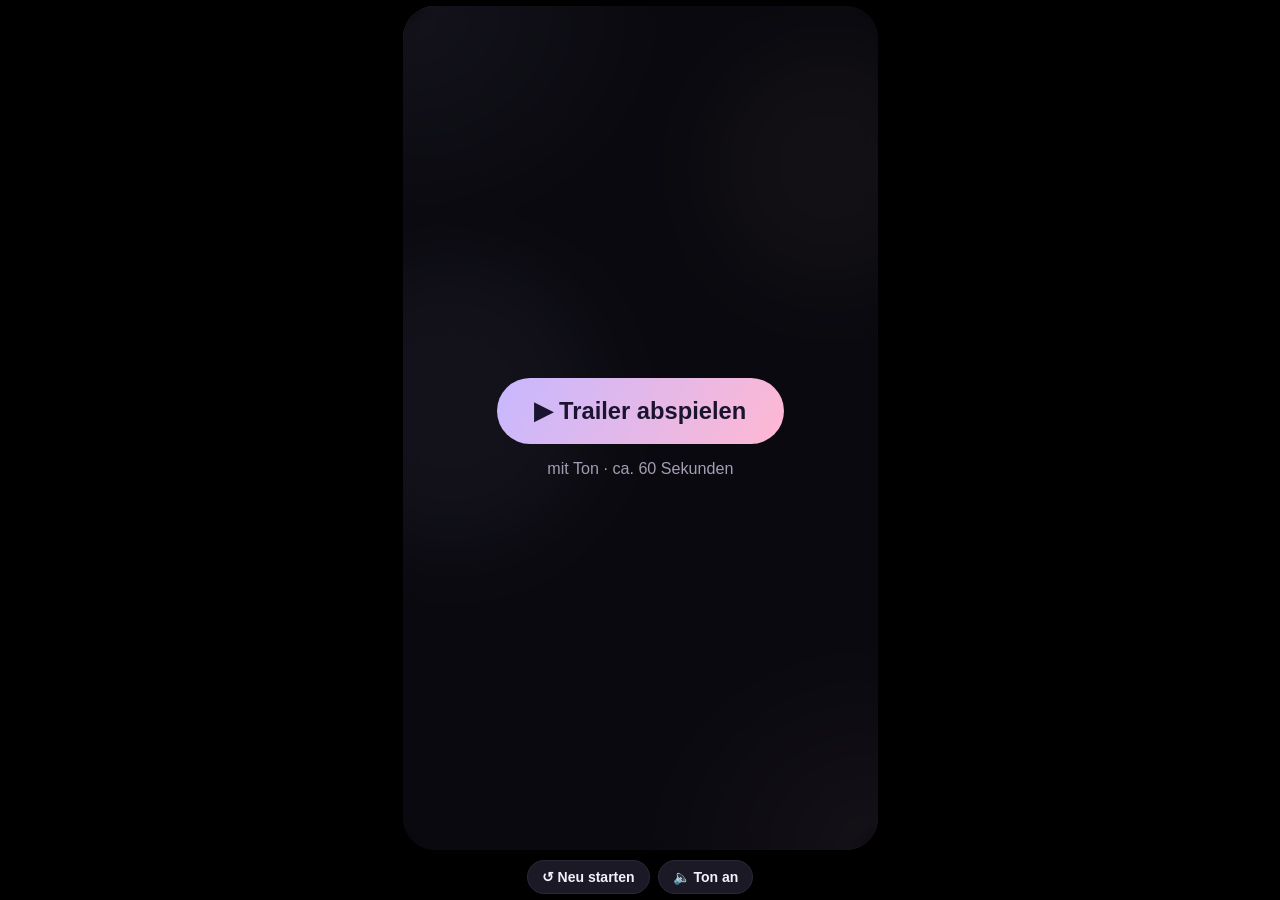
==== trailer.html @ 25f5843a "Werbetrailer (ca. 60 s, Hochformat) - trailer.html: 9 Szenen im Lavendel-Nacht-Design mit der echten" ====
<!doctype html>
<html lang="de">
<head>
<meta charset="utf-8">
<meta name="viewport" content="width=device-width, initial-scale=1, viewport-fit=cover">
<title>Athletik Trailer</title>
<meta name="description" content="60-Sekunden-Trailer der Athletik-App: Trainingsplanung nach Ziel, Claude als Coach, automatische Progression.">
<meta name="theme-color" content="#0b0a10">
<link rel="icon" href="icons/icon-192.png">
<style>
  :root {
    --bg: #0b0a10; --surface: #1c1926; --text: #f4f0fb; --muted: #a59db3;
    --lav: #c7b8ff; --pink: #ffb8d2; --peach: #ffc6a5; --mint: #a7ecc9; --sky: #acd8ff; --butter: #ffe59c;
    --ink: #1b1430;
  }
  * { box-sizing: border-box; }
  html, body { margin: 0; height: 100%; background: #000; color: var(--text); font-family: -apple-system, BlinkMacSystemFont, "SF Pro Display", "Segoe UI", Roboto, sans-serif; -webkit-font-smoothing: antialiased; }
  body { display: grid; place-items: center; overflow: hidden; }
  .wrap { display: grid; justify-items: center; gap: 10px; }
  .stage {
    position: relative; overflow: hidden; container-type: inline-size;
    width: min(100vw, calc((100dvh - 56px) * 9 / 16)); aspect-ratio: 9 / 16;
    background:
      radial-gradient(90% 45% at 0% 0%, rgba(199,184,255,.20), transparent 60%),
      radial-gradient(80% 40% at 100% 100%, rgba(255,184,210,.16), transparent 60%),
      var(--bg);
    border-radius: 2.5cqw;
  }
  .orb { position: absolute; border-radius: 50%; filter: blur(8cqw); opacity: .5; animation: drift 14s ease-in-out infinite alternate; }
  .orb.a { width: 60cqw; height: 60cqw; background: rgba(199,184,255,.35); left: -20cqw; top: 30%; }
  .orb.b { width: 50cqw; height: 50cqw; background: rgba(255,198,165,.25); right: -15cqw; top: 5%; animation-delay: -6s; }
  @keyframes drift { to { transform: translate(10cqw, -8cqw) scale(1.15); } }

  .grad { background: linear-gradient(90deg, var(--lav), var(--pink) 55%, var(--peach)); -webkit-background-clip: text; background-clip: text; color: transparent; }
  .scene { position: absolute; inset: 0; display: flex; flex-direction: column; align-items: center; justify-content: center; padding: 8cqw; text-align: center; opacity: 0; pointer-events: none; transition: opacity .6s ease; }
  .scene.on { opacity: 1; }
  .scene.top { justify-content: flex-start; padding-top: 11cqw; }

  /* Szene 1 – Logo */
  .logo { width: 30cqw; height: 30cqw; border-radius: 7cqw; background: #13111a; display: grid; place-items: center; box-shadow: 0 0 0 .4cqw rgba(199,184,255,.25), 0 0 14cqw rgba(199,184,255,.45); transform: scale(.4) rotate(-12deg); opacity: 0; }
  .on .logo { animation: pop 1s cubic-bezier(.2,1.4,.4,1) .2s forwards; }
  @keyframes pop { to { transform: none; opacity: 1; } }
  .logo svg { width: 60%; }
  .brand { font-size: 15cqw; font-weight: 900; letter-spacing: -.04em; margin: 6cqw 0 2cqw; }
  .brand span { display: inline-block; opacity: 0; transform: translateY(4cqw); background: linear-gradient(180deg, #fff 10%, var(--lav) 60%, var(--pink)); -webkit-background-clip: text; background-clip: text; color: transparent; }
  .on .brand span { animation: up .5s ease forwards; }
  @keyframes up { to { opacity: 1; transform: none; } }
  .tag { font-size: 5cqw; color: var(--muted); opacity: 0; }
  .on .tag { animation: fade .8s ease 1.8s forwards; }
  @keyframes fade { to { opacity: 1; } }

  /* Große Zeilen */
  .big { font-size: 9.5cqw; font-weight: 850; line-height: 1.12; letter-spacing: -.02em; margin: 0; }
  .line { opacity: 0; transform: translateY(5cqw); }
  .on .line { animation: up .7s ease forwards; }
  .strike { position: relative; display: inline-block; color: var(--muted); }
  .strike::after { content: ""; position: absolute; left: -2%; top: 52%; height: 1.2cqw; width: 0; background: var(--pink); border-radius: 1cqw; }
  .on .strike::after { animation: strike .5s ease 1.6s forwards; }
  @keyframes strike { to { width: 104%; } }
  .sub { font-size: 5.2cqw; color: var(--muted); margin-top: 5cqw; line-height: 1.4; }

  /* Ziel-Chips */
  .chips { display: flex; flex-wrap: wrap; justify-content: center; gap: 2.6cqw; margin-top: 8cqw; }
  .chip { font-size: 4.6cqw; font-weight: 700; padding: 2.8cqw 4.4cqw; border-radius: 99cqw; background: #262232; color: #d6cfe3; opacity: 0; transform: scale(.6); transition: background .35s, color .35s, box-shadow .35s; }
  .on .chip { animation: chip .45s cubic-bezier(.2,1.5,.4,1) forwards; }
  @keyframes chip { to { opacity: 1; transform: none; } }
  .chip.hi { background: var(--lav); color: var(--ink); box-shadow: 0 0 6cqw rgba(199,184,255,.55); }

  /* Handy */
  .phone { position: absolute; left: 50%; bottom: -100%; width: 64cqw; height: 131cqw; transform: translateX(-50%); border-radius: 9cqw; padding: 2.2cqw; background: #050508; box-shadow: 0 0 0 .5cqw #2a2636, 0 6cqw 16cqw rgba(0,0,0,.6), 0 0 18cqw rgba(199,184,255,.18); transition: bottom 1s cubic-bezier(.2,.9,.2,1), transform 1s cubic-bezier(.2,.9,.2,1); z-index: 5; }
  .phone.show { bottom: 6cqw; }
  .phone.tilt { transform: translateX(-50%) rotate(-3deg) scale(.96); }
  .phone.show.low { bottom: -16cqw; }
  .phone.show.mid { bottom: -4cqw; }
  .screen { position: relative; width: 100%; height: 100%; border-radius: 7cqw; overflow: hidden; background: #13111a; }
  .screen iframe { position: absolute; left: 0; top: 0; width: 375px; height: 812px; border: 0; transform-origin: 0 0; opacity: 0; transition: opacity .5s; }
  .screen iframe.vis { opacity: 1; }
  .notch { position: absolute; top: 1.6cqw; left: 50%; width: 18cqw; height: 4.6cqw; transform: translateX(-50%); background: #050508; border-radius: 3cqw; z-index: 3; }

  .cap { position: absolute; left: 6cqw; right: 6cqw; top: 9cqw; text-align: center; z-index: 6; }
  .cap h2 { font-size: 7.6cqw; line-height: 1.15; margin: 0 0 2cqw; font-weight: 850; letter-spacing: -.02em; }
  .cap p { font-size: 4.4cqw; color: var(--muted); margin: 0; line-height: 1.4; }
  .typing::after { content: "▍"; color: var(--lav); animation: blink .8s steps(1) infinite; }
  @keyframes blink { 50% { opacity: 0; } }

  .badges { position: absolute; left: 0; right: 0; top: 34cqw; display: flex; justify-content: center; gap: 2cqw; flex-wrap: wrap; z-index: 7; padding: 0 5cqw; }
  .badge { font-size: 3.4cqw; font-weight: 750; padding: 1.8cqw 3cqw; border-radius: 99cqw; color: var(--ink); opacity: 0; transform: translateY(3cqw); }
  .on .badge { animation: up .5s ease forwards; }

  .plus { position: absolute; right: 7cqw; top: 66cqw; z-index: 8; font-size: 10cqw; font-weight: 900; color: var(--ink); background: var(--mint); padding: 2cqw 4.5cqw; border-radius: 5cqw; box-shadow: 0 0 10cqw rgba(167,236,201,.6); opacity: 0; transform: scale(.3) rotate(-10deg); }
  .on .plus { animation: pop .7s cubic-bezier(.2,1.6,.4,1) 3.4s forwards; }

  /* Feature-Raster */
  .grid { display: grid; grid-template-columns: 1fr 1fr; gap: 3cqw; width: 100%; margin-top: 7cqw; }
  .feat { background: rgba(255,255,255,.05); border: .3cqw solid rgba(255,255,255,.07); border-radius: 5cqw; padding: 4.5cqw 3cqw; text-align: left; opacity: 0; transform: translateY(4cqw); }
  .on .feat { animation: up .5s ease forwards; }
  .feat b { display: block; font-size: 4.6cqw; margin-bottom: 1cqw; }
  .feat span { font-size: 3.5cqw; color: var(--muted); line-height: 1.35; }
  .dot { display: inline-block; width: 2.6cqw; height: 2.6cqw; border-radius: 50%; margin-right: 1.6cqw; vertical-align: .2cqw; }

  .cta { margin-top: 8cqw; font-size: 4.8cqw; font-weight: 800; color: var(--ink); background: linear-gradient(120deg, var(--lav), var(--pink)); padding: 3.6cqw 6cqw; border-radius: 99cqw; box-shadow: 0 2cqw 10cqw rgba(199,184,255,.4); opacity: 0; }
  .on .cta { animation: fade .8s ease 1.2s forwards; }
  .url { margin-top: 4cqw; font-size: 3.6cqw; color: var(--muted); opacity: 0; }
  .on .url { animation: fade .8s ease 1.8s forwards; }

  .bar { position: absolute; left: 0; bottom: 0; height: .8cqw; width: 0; background: linear-gradient(90deg, var(--mint), var(--sky), var(--lav)); z-index: 10; }
  .start { position: absolute; inset: 0; z-index: 20; display: grid; place-items: center; background: rgba(11,10,16,.72); backdrop-filter: blur(1.5cqw); -webkit-backdrop-filter: blur(1.5cqw); }
  [hidden] { display: none !important; }
  .start button { font: inherit; font-size: 5cqw; font-weight: 800; color: var(--ink); background: linear-gradient(120deg, var(--lav), var(--pink)); border: 0; padding: 4cqw 8cqw; border-radius: 99cqw; cursor: pointer; }
  .start small { display: block; margin-top: 3cqw; font-size: 3.4cqw; color: var(--muted); text-align: center; }
  .controls { display: flex; gap: 8px; }
  .controls button { font: 600 14px -apple-system, sans-serif; color: var(--text); background: #1c1926; border: 1px solid #2c2838; border-radius: 99px; padding: 8px 14px; cursor: pointer; }
</style>
</head>
<body>
<div class="wrap">
  <div class="stage" id="stage">
    <div class="orb a"></div><div class="orb b"></div>

    <!-- 1 Intro -->
    <section class="scene" data-dur="5">
      <div class="logo"><svg viewBox="0 0 100 100" aria-hidden="true"><defs><linearGradient id="g" x1="0" x2="1"><stop offset="0" stop-color="#c7b8ff"/><stop offset="1" stop-color="#ffb8d2"/></linearGradient></defs><path d="M58 12 26 56h21l-7 32 34-46H53l9-30z" fill="url(#g)"/></svg></div>
      <div class="brand grad" aria-label="Athletik"></div>
      <div class="tag">Dein Training. Wissenschaftlich. Persönlich.</div>
    </section>

    <!-- 2 Problem -->
    <section class="scene" data-dur="6">
      <p class="big line" style="animation-delay:.2s"><span class="strike">Trainingspläne<br>von der Stange?</span></p>
      <p class="big line grad" style="animation-delay:2.4s;margin-top:6cqw">Dein Plan passt sich dir an.</p>
      <p class="sub line" style="animation-delay:3.4s">Jeden Tag neu – nach deinem Ziel,<br>deiner Erholung und deinen Leistungen.</p>
    </section>

    <!-- 3 Ziele -->
    <section class="scene" data-dur="8">
      <p class="big line">Wähle dein Ziel.</p>
      <div class="chips" id="goalChips"></div>
    </section>

    <!-- 4 Heute -->
    <section class="scene top" data-dur="8" data-phone="today">
      <div class="cap"><h2>Studio, Home-Gym,<br><span class="grad">Hotel oder draußen.</span></h2><p>Der Stern ★ empfiehlt dir die passende Einheit.</p></div>
    </section>

    <!-- 5 Claude plant -->
    <section class="scene top" data-dur="9" data-phone="session">
      <div class="cap"><h2>Claude plant<br><span class="grad">deine Einheit.</span></h2><p class="typing" id="typeTarget"></p></div>
      <div class="badges" style="top:36cqw">
        <span class="badge" style="background:var(--lav);animation-delay:2.6s">10–20 Sätze pro Muskel</span>
        <span class="badge" style="background:var(--mint);animation-delay:3.1s">48 h Erholung</span>
        <span class="badge" style="background:var(--peach);animation-delay:3.6s">1–3 Wdh. in Reserve</span>
      </div>
    </section>

    <!-- 6 Eintragen & Progression -->
    <section class="scene top" data-dur="8" data-phone="session" data-act="log">
      <div class="cap"><h2>Nur Gewicht &amp;<br><span class="grad">Wiederholungen.</span></h2><p>Den Rest rechnet die App: Pausen-Timer, Progression, Deload.</p></div>
      <div class="plus">+2,5 kg</div>
    </section>

    <!-- 7 Fortschritt -->
    <section class="scene top" data-dur="7" data-phone="progress">
      <div class="cap"><h2>Sieh, wie du<br><span class="grad">stärker wirst.</span></h2><p>Kraftkurven, Körpergewicht, Volumen pro Muskel.</p></div>
    </section>

    <!-- 8 Features -->
    <section class="scene" data-dur="6">
      <p class="big line">Alles drin.</p>
      <div class="grid">
        <div class="feat" style="animation-delay:.3s"><b><i class="dot" style="background:var(--mint)"></i>Laufeinheiten</b><span>Polarisiert geplant, Pace automatisch</span></div>
        <div class="feat" style="animation-delay:.5s"><b><i class="dot" style="background:var(--peach)"></i>HYROX</b><span>Läufe &amp; alle 8 Stationen</span></div>
        <div class="feat" style="animation-delay:.7s"><b><i class="dot" style="background:var(--lav)"></i>Wochen-Check</b><span>Claude justiert deinen Plan</span></div>
        <div class="feat" style="animation-delay:.9s"><b><i class="dot" style="background:var(--sky)"></i>Tapering</b><span>Frisch zum Wettkampf</span></div>
        <div class="feat" style="animation-delay:1.1s"><b><i class="dot" style="background:var(--butter)"></i>Technik-Videos</b><span>Zu jeder Übung</span></div>
        <div class="feat" style="animation-delay:1.3s"><b><i class="dot" style="background:var(--pink)"></i>Offline &amp; privat</b><span>Deine Daten bleiben auf dem iPhone</span></div>
      </div>
    </section>

    <!-- 9 Outro -->
    <section class="scene" data-dur="7">
      <div class="logo"><svg viewBox="0 0 100 100" aria-hidden="true"><path d="M58 12 26 56h21l-7 32 34-46H53l9-30z" fill="url(#g)"/></svg></div>
      <div class="brand grad" aria-label="Athletik"></div>
      <div class="tag">Muskelaufbau · Kraft · Ausdauer · Marathon · HYROX</div>
      <div class="cta">Öffnen &amp; zum Home-Bildschirm hinzufügen</div>
      <div class="url" id="url"></div>
    </section>

    <div class="phone" id="phone">
      <div class="screen" id="screen">
        <div class="notch"></div>
        <iframe data-view="today" title="App – Heute" tabindex="-1"></iframe>
        <iframe data-view="session" title="App – Training" tabindex="-1"></iframe>
        <iframe data-view="progress" title="App – Fortschritt" tabindex="-1"></iframe>
      </div>
    </div>

    <div class="bar" id="bar"></div>
    <div class="start" id="start"><div><button id="go">▶ Trailer abspielen</button><small>mit Ton · ca. 60 Sekunden</small></div></div>
  </div>
  <div class="controls">
    <button id="restart">↺ Neu starten</button>
    <button id="sound">🔈 Ton an</button>
  </div>
</div>

<script>
(() => {
  const stage = document.getElementById('stage');
  const scenes = [...stage.querySelectorAll('.scene')];
  const phone = document.getElementById('phone');
  const frames = [...document.querySelectorAll('.screen iframe')];
  const bar = document.getElementById('bar');
  const total = scenes.reduce((s, sc) => s + Number(sc.dataset.dur), 0);
  document.getElementById('url').textContent = location.href.replace(/trailer\.html.*$/, '').replace(/^https?:\/\//, '');

  // Schriftzug Buchstabe für Buchstabe
  document.querySelectorAll('.brand').forEach((b) => {
    b.innerHTML = 'ATHLETIK'.split('').map((c, i) => `<span style="animation-delay:${0.9 + i * 0.07}s">${c}</span>`).join('');
  });
  // Ziel-Chips
  const goals = ['Muskelaufbau & Athletik', 'Kraftaufbau', 'Ausdauer aufbauen', 'Marathon', 'HYROX', 'Allgemeine Fitness'];
  const gc = document.getElementById('goalChips');
  gc.innerHTML = goals.map((g, i) => `<span class="chip" style="animation-delay:${0.6 + i * 0.25}s">${g}</span>`).join('');

  // Echte App im Demo-Modus laden und auf die Handy-Breite skalieren
  frames.forEach((f) => { f.src = `index.html?demo=1&view=${f.dataset.view}`; });
  const fit = () => { const w = document.getElementById('screen').clientWidth; frames.forEach((f) => { const s = w / 375; f.style.transform = `scale(${s})`; f.style.height = `${document.getElementById('screen').clientHeight / s}px`; }); };
  window.addEventListener('resize', fit); fit();
  const showFrame = (v) => frames.forEach((f) => f.classList.toggle('vis', f.dataset.view === v));

  // Schreibmaschinen-Text
  let typeTimer = null;
  const type = (el, text) => { clearInterval(typeTimer); el.textContent = ''; let i = 0; typeTimer = setInterval(() => { el.textContent = text.slice(0, ++i); if (i >= text.length) clearInterval(typeTimer); }, 38); };

  // Live-Aktion in der App: Satz eintragen und abhaken → Pausen-Timer erscheint
  const actLog = () => {
    const f = frames.find((x) => x.dataset.view === 'session');
    try {
      const doc = f.contentDocument; const win = f.contentWindow;
      const block = [...doc.querySelectorAll('.block')].find((b) => b.querySelector('.t-strength'));
      if (!block) return;
      win.scrollTo({ top: block.offsetTop - 70, behavior: 'smooth' });
      const row = [...block.querySelectorAll('.set-row')].find((r) => r.querySelector('[data-action=set-done]') && !r.classList.contains('done'));
      if (!row) return;
      const r = row.querySelector('input[data-field=r]');
      setTimeout(() => { r.value = '8'; r.dispatchEvent(new win.Event('input', { bubbles: true })); }, 1200);
      setTimeout(() => { row.querySelector('[data-action=set-done]').click(); }, 2000);
    } catch (e) { /* App nicht erreichbar */ }
  };
  const resetSession = () => { const f = frames.find((x) => x.dataset.view === 'session'); f.src = f.src; };

  let idx = -1; let t0 = 0; let raf = 0; let timer = 0;
  const show = (i) => {
    idx = i;
    scenes.forEach((s, k) => {
      s.classList.toggle('on', k === i);
      if (k === i) { s.querySelectorAll('.line,.chip,.badge,.feat,.logo,.brand span,.tag,.cta,.url,.plus,.strike').forEach((el) => { el.style.animationName = 'none'; void el.offsetWidth; el.style.animationName = ''; }); }
    });
    const sc = scenes[i];
    const pv = sc.dataset.phone;
    phone.classList.toggle('show', !!pv);
    phone.classList.toggle('tilt', i === 5);
    phone.classList.toggle('low', i === 4);
    phone.classList.toggle('mid', i === 5);
    if (pv) showFrame(pv);
    if (i === 2) { // Ziele nacheinander hervorheben
      const chips = [...gc.children]; let n = 0;
      const cyc = setInterval(() => { if (idx !== 2) return clearInterval(cyc); chips.forEach((c, k) => c.classList.toggle('hi', k === n % chips.length)); n++; }, 700);
    }
    if (i === 4) type(document.getElementById('typeTarget'), 'Nach aktueller Sportwissenschaft.');
    if (sc.dataset.act === 'log') actLog();
    if (pv === 'progress') { // langsam zu den Diagrammen scrollen
      const f = frames.find((x) => x.dataset.view === 'progress');
      try { f.contentWindow.scrollTo(0, 0); setTimeout(() => f.contentWindow.scrollTo({ top: 520, behavior: 'smooth' }), 1500); setTimeout(() => f.contentWindow.scrollTo({ top: 1000, behavior: 'smooth' }), 4200); } catch (e) { /* optional */ }
    }
    clearTimeout(timer);
    timer = setTimeout(() => { if (i + 1 < scenes.length) show(i + 1); else end(); }, Number(sc.dataset.dur) * 1000);
  };
  const tick = () => { bar.style.width = `${Math.min(100, ((performance.now() - t0) / 1000 / total) * 100)}%`; raf = requestAnimationFrame(tick); };
  const start = () => {
    document.getElementById('start').hidden = true;
    resetSession(); fit();
    t0 = performance.now(); cancelAnimationFrame(raf); tick();
    show(0);
  };
  const end = () => { cancelAnimationFrame(raf); bar.style.width = '100%'; stopMusic(); };

  // Optionaler Soundtrack (synthetisch, 120 BPM)
  let ctx = null; let musicTimer = 0; let musicOn = false;
  const note = (f, t, d, type = 'sine', g = 0.12) => { const o = ctx.createOscillator(); const v = ctx.createGain(); o.type = type; o.frequency.setValueAtTime(f, t); v.gain.setValueAtTime(g, t); v.gain.exponentialRampToValueAtTime(0.0001, t + d); o.connect(v).connect(ctx.destination); o.start(t); o.stop(t + d + 0.02); };
  const kick = (t) => { const o = ctx.createOscillator(); const v = ctx.createGain(); o.frequency.setValueAtTime(140, t); o.frequency.exponentialRampToValueAtTime(40, t + 0.18); v.gain.setValueAtTime(0.5, t); v.gain.exponentialRampToValueAtTime(0.0001, t + 0.25); o.connect(v).connect(ctx.destination); o.start(t); o.stop(t + 0.3); };
  const hat = (t) => { const len = ctx.sampleRate * 0.04; const b = ctx.createBuffer(1, len, ctx.sampleRate); const d = b.getChannelData(0); for (let i = 0; i < len; i++) d[i] = (Math.random() * 2 - 1) * (1 - i / len); const s = ctx.createBufferSource(); s.buffer = b; const hp = ctx.createBiquadFilter(); hp.type = 'highpass'; hp.frequency.value = 7000; const v = ctx.createGain(); v.gain.value = 0.08; s.connect(hp).connect(v).connect(ctx.destination); s.start(t); };
  const chords = [[220, 277, 330], [196, 247, 294], [175, 220, 262], [196, 247, 330]];
  let step = 0; let nextT = 0;
  const schedule = () => {
    while (nextT < ctx.currentTime + 0.2) {
      const beat = step % 16;
      if (beat % 4 === 0) kick(nextT);
      if (beat % 2 === 1) hat(nextT);
      if (beat % 8 === 0) chords[Math.floor(step / 16) % 4].forEach((f) => note(f, nextT, 1.9, 'triangle', 0.035));
      if (beat % 4 === 2) note(chords[Math.floor(step / 16) % 4][0] / 2, nextT, 0.22, 'sawtooth', 0.05);
      nextT += 0.125; step++;
    }
  };
  const startMusic = () => { ctx = ctx || new (window.AudioContext || window.webkitAudioContext)(); ctx.resume(); musicOn = true; step = 0; nextT = ctx.currentTime + 0.05; clearInterval(musicTimer); musicTimer = setInterval(schedule, 50); document.getElementById('sound').textContent = '🔇 Ton aus'; };
  const stopMusic = () => { musicOn = false; clearInterval(musicTimer); document.getElementById('sound').textContent = '🔈 Ton an'; };

  // Zum Prüfen: trailer.html#szene=5 springt direkt zu Szene 5
  window.trailerScene = (n) => { document.getElementById('start').hidden = true; fit(); show(n - 1); };
  const jump = /szene=(\d+)/.exec(location.hash);
  if (jump) setTimeout(() => window.trailerScene(Number(jump[1])), 600);

  document.getElementById('go').addEventListener('click', () => { startMusic(); start(); });
  document.getElementById('restart').addEventListener('click', () => { if (musicOn) startMusic(); start(); });
  document.getElementById('sound').addEventListener('click', () => (musicOn ? stopMusic() : startMusic()));
})();
</script>
</body>
</html>
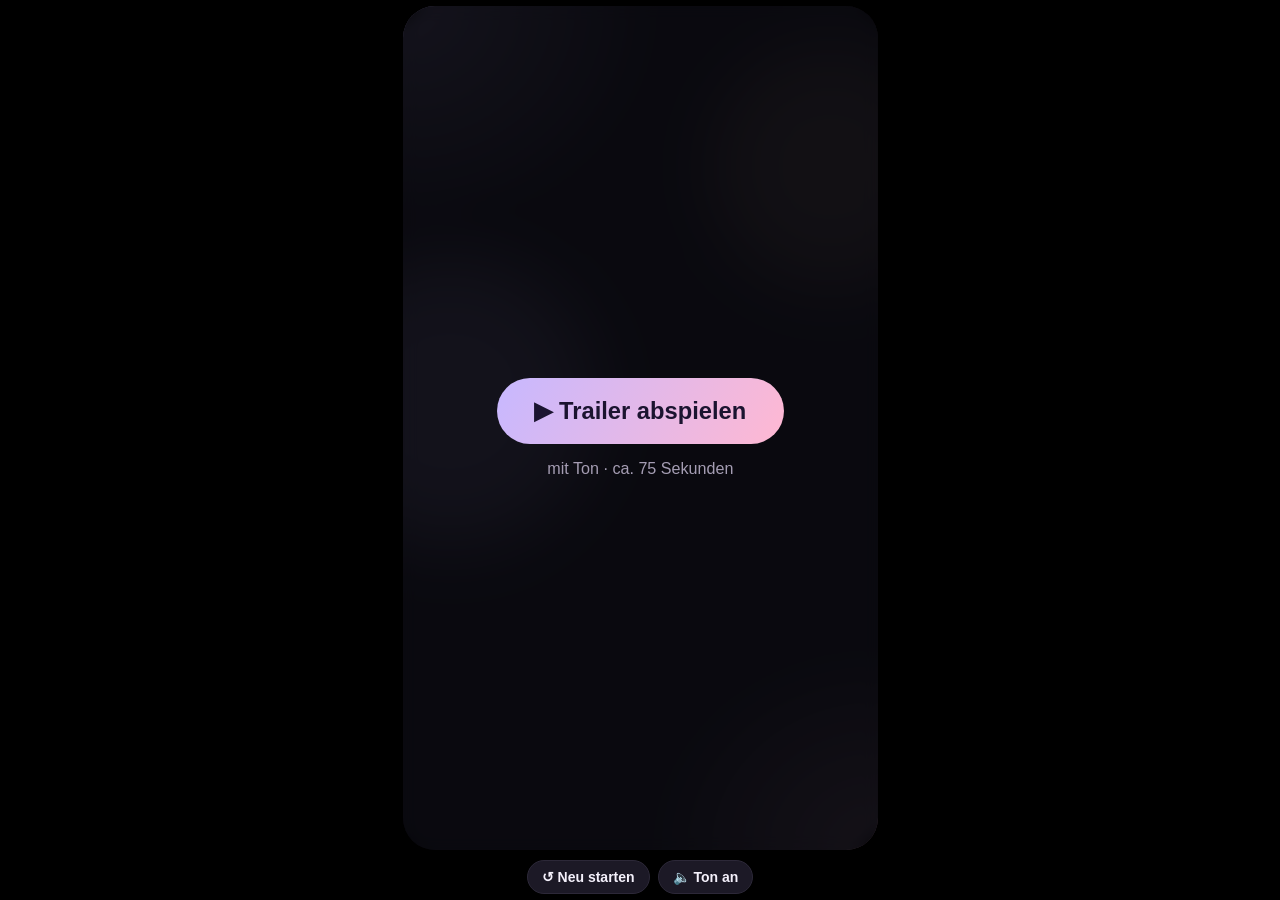
==== commit 88fdb76f: "Trailer überarbeitet: Vorteile, automatische Anpassungen, Wochen-Check mit optionaler KI, Ton per Ti" ====
--- a/trailer.html
+++ b/trailer.html
@@ -4,7 +4,7 @@
 <meta charset="utf-8">
 <meta name="viewport" content="width=device-width, initial-scale=1, viewport-fit=cover">
 <title>Athletik Trailer</title>
-<meta name="description" content="60-Sekunden-Trailer der Athletik-App: Trainingsplanung nach Ziel, Claude als Coach, automatische Progression.">
+<meta name="description" content="Trailer der Athletik-App: fertiger Plan für jeden Tag, wissenschaftlich fundiert, passt sich automatisch an – mit Wochen-Check und optionaler Claude-KI.">
 <meta name="theme-color" content="#0b0a10">
 <link rel="icon" href="icons/icon-192.png">
 <style>
@@ -14,6 +14,7 @@
     --ink: #1b1430;
   }
   * { box-sizing: border-box; }
+  [hidden] { display: none !important; }
   html, body { margin: 0; height: 100%; background: #000; color: var(--text); font-family: -apple-system, BlinkMacSystemFont, "SF Pro Display", "Segoe UI", Roboto, sans-serif; -webkit-font-smoothing: antialiased; }
   body { display: grid; place-items: center; overflow: hidden; }
   .wrap { display: grid; justify-items: center; gap: 10px; }
@@ -26,88 +27,116 @@
       var(--bg);
     border-radius: 2.5cqw;
   }
+  .embed .controls { display: none; }
+  .embed .stage { width: 100vw; height: 100dvh; aspect-ratio: auto; border-radius: 0; }
+  .embed .cap { top: calc(env(safe-area-inset-top, 0px) + 16cqw); }
+  .embed .badges { top: calc(env(safe-area-inset-top, 0px) + 43cqw); }
+
   .orb { position: absolute; border-radius: 50%; filter: blur(8cqw); opacity: .5; animation: drift 14s ease-in-out infinite alternate; }
   .orb.a { width: 60cqw; height: 60cqw; background: rgba(199,184,255,.35); left: -20cqw; top: 30%; }
   .orb.b { width: 50cqw; height: 50cqw; background: rgba(255,198,165,.25); right: -15cqw; top: 5%; animation-delay: -6s; }
   @keyframes drift { to { transform: translate(10cqw, -8cqw) scale(1.15); } }
 
   .grad { background: linear-gradient(90deg, var(--lav), var(--pink) 55%, var(--peach)); -webkit-background-clip: text; background-clip: text; color: transparent; }
-  .scene { position: absolute; inset: 0; display: flex; flex-direction: column; align-items: center; justify-content: center; padding: 8cqw; text-align: center; opacity: 0; pointer-events: none; transition: opacity .6s ease; }
-  .scene.on { opacity: 1; }
-  .scene.top { justify-content: flex-start; padding-top: 11cqw; }
-
-  /* Szene 1 – Logo */
+
+  /* Szenen mit weicher Unschärfe-Blende */
+  .scene { position: absolute; inset: 0; display: flex; flex-direction: column; align-items: center; justify-content: center; padding: 8cqw; text-align: center; opacity: 0; transform: scale(1.04); filter: blur(1.2cqw); pointer-events: none; transition: opacity .6s ease, transform .9s ease, filter .6s ease; }
+  .scene.on { opacity: 1; transform: none; filter: none; }
+
+  /* 1 – Hook */
+  .hook { position: relative; width: 100%; height: 40cqw; }
+  .hook .w { position: absolute; inset: 0; display: grid; place-items: center; font-size: 16cqw; font-weight: 900; letter-spacing: -.04em; opacity: 0; }
+  .on .hook .w { animation: flash .85s ease forwards; }
+  @keyframes flash { 0% { opacity: 0; transform: scale(1.35); filter: blur(2cqw); } 25% { opacity: 1; transform: none; filter: none; } 75% { opacity: 1; } 100% { opacity: 0; transform: scale(.92); } }
+  .hook-final { font-size: 10cqw; font-weight: 850; letter-spacing: -.02em; line-height: 1.1; opacity: 0; transform: translateY(4cqw); margin-top: -10cqw; }
+  .on .hook-final { animation: up .7s ease 2.5s forwards; }
+
+  /* 2 – Logo */
   .logo { width: 30cqw; height: 30cqw; border-radius: 7cqw; background: #13111a; display: grid; place-items: center; box-shadow: 0 0 0 .4cqw rgba(199,184,255,.25), 0 0 14cqw rgba(199,184,255,.45); transform: scale(.4) rotate(-12deg); opacity: 0; }
-  .on .logo { animation: pop 1s cubic-bezier(.2,1.4,.4,1) .2s forwards; }
+  .on .logo { animation: pop 1s cubic-bezier(.2,1.4,.4,1) .1s forwards; }
   @keyframes pop { to { transform: none; opacity: 1; } }
   .logo svg { width: 60%; }
   .brand { font-size: 15cqw; font-weight: 900; letter-spacing: -.04em; margin: 6cqw 0 2cqw; }
   .brand span { display: inline-block; opacity: 0; transform: translateY(4cqw); background: linear-gradient(180deg, #fff 10%, var(--lav) 60%, var(--pink)); -webkit-background-clip: text; background-clip: text; color: transparent; }
   .on .brand span { animation: up .5s ease forwards; }
   @keyframes up { to { opacity: 1; transform: none; } }
-  .tag { font-size: 5cqw; color: var(--muted); opacity: 0; }
-  .on .tag { animation: fade .8s ease 1.8s forwards; }
+  .tag { font-size: 5cqw; color: var(--muted); opacity: 0; line-height: 1.4; }
+  .on .tag { animation: fade .8s ease 1.4s forwards; }
   @keyframes fade { to { opacity: 1; } }
 
-  /* Große Zeilen */
+  /* Texte über dem Handy */
+  .cap { position: absolute; left: 6cqw; right: 6cqw; top: 9cqw; text-align: center; z-index: 6; }
+  .cap h2 { font-size: 7.6cqw; line-height: 1.15; margin: 0 0 2cqw; font-weight: 850; letter-spacing: -.02em; }
+  .cap p { font-size: 4.2cqw; color: var(--muted); margin: 0; line-height: 1.4; }
+  .typing::after { content: "▍"; color: var(--lav); animation: blink .8s steps(1) infinite; }
+  @keyframes blink { 50% { opacity: 0; } }
   .big { font-size: 9.5cqw; font-weight: 850; line-height: 1.12; letter-spacing: -.02em; margin: 0; }
   .line { opacity: 0; transform: translateY(5cqw); }
   .on .line { animation: up .7s ease forwards; }
-  .strike { position: relative; display: inline-block; color: var(--muted); }
-  .strike::after { content: ""; position: absolute; left: -2%; top: 52%; height: 1.2cqw; width: 0; background: var(--pink); border-radius: 1cqw; }
-  .on .strike::after { animation: strike .5s ease 1.6s forwards; }
-  @keyframes strike { to { width: 104%; } }
-  .sub { font-size: 5.2cqw; color: var(--muted); margin-top: 5cqw; line-height: 1.4; }
-
-  /* Ziel-Chips */
-  .chips { display: flex; flex-wrap: wrap; justify-content: center; gap: 2.6cqw; margin-top: 8cqw; }
-  .chip { font-size: 4.6cqw; font-weight: 700; padding: 2.8cqw 4.4cqw; border-radius: 99cqw; background: #262232; color: #d6cfe3; opacity: 0; transform: scale(.6); transition: background .35s, color .35s, box-shadow .35s; }
-  .on .chip { animation: chip .45s cubic-bezier(.2,1.5,.4,1) forwards; }
-  @keyframes chip { to { opacity: 1; transform: none; } }
-  .chip.hi { background: var(--lav); color: var(--ink); box-shadow: 0 0 6cqw rgba(199,184,255,.55); }
-
-  /* Handy */
+
+  /* Handy mit echter App */
   .phone { position: absolute; left: 50%; bottom: -100%; width: 64cqw; height: 131cqw; transform: translateX(-50%); border-radius: 9cqw; padding: 2.2cqw; background: #050508; box-shadow: 0 0 0 .5cqw #2a2636, 0 6cqw 16cqw rgba(0,0,0,.6), 0 0 18cqw rgba(199,184,255,.18); transition: bottom 1s cubic-bezier(.2,.9,.2,1), transform 1s cubic-bezier(.2,.9,.2,1); z-index: 5; }
-  .phone.show { bottom: 6cqw; }
-  .phone.tilt { transform: translateX(-50%) rotate(-3deg) scale(.96); }
+  .phone.show { bottom: 6cqw; animation: bob 6s ease-in-out infinite; }
   .phone.show.low { bottom: -16cqw; }
   .phone.show.mid { bottom: -4cqw; }
+  .phone.tilt { transform: translateX(-50%) rotate(-3deg) scale(.96); }
+  @keyframes bob { 50% { translate: 0 -1.2cqw; } }
   .screen { position: relative; width: 100%; height: 100%; border-radius: 7cqw; overflow: hidden; background: #13111a; }
   .screen iframe { position: absolute; left: 0; top: 0; width: 375px; height: 812px; border: 0; transform-origin: 0 0; opacity: 0; transition: opacity .5s; }
   .screen iframe.vis { opacity: 1; }
   .notch { position: absolute; top: 1.6cqw; left: 50%; width: 18cqw; height: 4.6cqw; transform: translateX(-50%); background: #050508; border-radius: 3cqw; z-index: 3; }
 
-  .cap { position: absolute; left: 6cqw; right: 6cqw; top: 9cqw; text-align: center; z-index: 6; }
-  .cap h2 { font-size: 7.6cqw; line-height: 1.15; margin: 0 0 2cqw; font-weight: 850; letter-spacing: -.02em; }
-  .cap p { font-size: 4.4cqw; color: var(--muted); margin: 0; line-height: 1.4; }
-  .typing::after { content: "▍"; color: var(--lav); animation: blink .8s steps(1) infinite; }
-  @keyframes blink { 50% { opacity: 0; } }
-
-  .badges { position: absolute; left: 0; right: 0; top: 34cqw; display: flex; justify-content: center; gap: 2cqw; flex-wrap: wrap; z-index: 7; padding: 0 5cqw; }
+  /* Finger-Tipp */
+  .tap { position: absolute; z-index: 9; width: 11cqw; height: 11cqw; margin: -5.5cqw 0 0 -5.5cqw; border-radius: 50%; border: .6cqw solid rgba(255,255,255,.9); background: rgba(199,184,255,.35); animation: tap .75s ease-out forwards; pointer-events: none; }
+  @keyframes tap { 0% { transform: scale(.4); opacity: 1; } 100% { transform: scale(1.7); opacity: 0; } }
+
+  .badges { position: absolute; left: 0; right: 0; top: 36cqw; display: flex; justify-content: center; gap: 2cqw; flex-wrap: wrap; z-index: 7; padding: 0 5cqw; }
   .badge { font-size: 3.4cqw; font-weight: 750; padding: 1.8cqw 3cqw; border-radius: 99cqw; color: var(--ink); opacity: 0; transform: translateY(3cqw); }
   .on .badge { animation: up .5s ease forwards; }
 
-  .plus { position: absolute; right: 7cqw; top: 66cqw; z-index: 8; font-size: 10cqw; font-weight: 900; color: var(--ink); background: var(--mint); padding: 2cqw 4.5cqw; border-radius: 5cqw; box-shadow: 0 0 10cqw rgba(167,236,201,.6); opacity: 0; transform: scale(.3) rotate(-10deg); }
-  .on .plus { animation: pop .7s cubic-bezier(.2,1.6,.4,1) 3.4s forwards; }
+  .plus { position: absolute; right: 5cqw; top: 112cqw; z-index: 8; text-align: center; color: var(--ink); background: var(--mint); padding: 2cqw 4cqw; border-radius: 5cqw; box-shadow: 0 0 10cqw rgba(167,236,201,.6); opacity: 0; transform: scale(.3) rotate(-10deg); }
+  .plus b { display: block; font-size: 9cqw; font-weight: 900; line-height: 1; }
+  .plus small { font-size: 3cqw; font-weight: 700; }
+  .on .plus { animation: pop .7s cubic-bezier(.2,1.6,.4,1) 6.4s forwards; }
 
   /* Feature-Raster */
   .grid { display: grid; grid-template-columns: 1fr 1fr; gap: 3cqw; width: 100%; margin-top: 7cqw; }
   .feat { background: rgba(255,255,255,.05); border: .3cqw solid rgba(255,255,255,.07); border-radius: 5cqw; padding: 4.5cqw 3cqw; text-align: left; opacity: 0; transform: translateY(4cqw); }
   .on .feat { animation: up .5s ease forwards; }
-  .feat b { display: block; font-size: 4.6cqw; margin-bottom: 1cqw; }
-  .feat span { font-size: 3.5cqw; color: var(--muted); line-height: 1.35; }
+  .feat b { display: block; font-size: 4.4cqw; margin-bottom: 1cqw; }
+  .feat span { font-size: 3.4cqw; color: var(--muted); line-height: 1.35; }
   .dot { display: inline-block; width: 2.6cqw; height: 2.6cqw; border-radius: 50%; margin-right: 1.6cqw; vertical-align: .2cqw; }
 
-  .cta { margin-top: 8cqw; font-size: 4.8cqw; font-weight: 800; color: var(--ink); background: linear-gradient(120deg, var(--lav), var(--pink)); padding: 3.6cqw 6cqw; border-radius: 99cqw; box-shadow: 0 2cqw 10cqw rgba(199,184,255,.4); opacity: 0; }
+  .cta { margin-top: 8cqw; font: inherit; font-size: 4.8cqw; font-weight: 800; color: var(--ink); background: linear-gradient(120deg, var(--lav), var(--pink)); border: 0; padding: 3.6cqw 6cqw; border-radius: 99cqw; box-shadow: 0 2cqw 10cqw rgba(199,184,255,.4); opacity: 0; cursor: default; }
+  .embed .cta { cursor: pointer; }
   .on .cta { animation: fade .8s ease 1.2s forwards; }
   .url { margin-top: 4cqw; font-size: 3.6cqw; color: var(--muted); opacity: 0; }
   .on .url { animation: fade .8s ease 1.8s forwards; }
 
+  /* Vorteile */
+  .why { display: grid; gap: 4cqw; width: 100%; margin-top: 7cqw; text-align: left; }
+  .why-row { display: flex; gap: 4cqw; align-items: center; background: rgba(255,255,255,.05); border: .3cqw solid rgba(255,255,255,.08); border-radius: 5cqw; padding: 4cqw; opacity: 0; transform: translateX(-6cqw); }
+  .on .why-row { animation: slide .6s cubic-bezier(.2,.9,.2,1) forwards; }
+  @keyframes slide { to { opacity: 1; transform: none; } }
+  .why-ic { flex: none; width: 11cqw; height: 11cqw; border-radius: 3.5cqw; display: grid; place-items: center; font-size: 6cqw; color: var(--ink); font-weight: 900; }
+  .why-row b { display: block; font-size: 4.8cqw; letter-spacing: -.01em; }
+  .why-row span { font-size: 3.6cqw; color: var(--muted); }
+
+  /* Anpassungen: Situation → Reaktion */
+  .adapt { display: grid; gap: 2.6cqw; width: 100%; margin-top: 6cqw; }
+  .adapt-row { display: grid; grid-template-columns: 1fr 6cqw 1.15fr; align-items: center; gap: 1.5cqw; opacity: 0; transform: translateY(3cqw) scale(.97); }
+  .on .adapt-row { animation: up .45s cubic-bezier(.2,.9,.2,1) forwards; }
+  .adapt-in { font-size: 3.5cqw; font-weight: 650; color: var(--text); background: rgba(255,255,255,.07); border: .3cqw solid rgba(255,255,255,.1); border-radius: 3cqw; padding: 2.4cqw 2.6cqw; text-align: left; line-height: 1.25; }
+  .adapt-arrow { font-size: 5cqw; color: var(--lav); text-align: center; }
+  .adapt-out { font-size: 3.5cqw; font-weight: 750; color: var(--ink); border-radius: 3cqw; padding: 2.4cqw 2.6cqw; text-align: left; line-height: 1.25; }
+  .sub { font-size: 4.2cqw; color: var(--muted); margin: 2cqw 0 0; line-height: 1.4; opacity: 0; }
+  .on .sub { animation: fade .7s ease .4s forwards; }
+
   .bar { position: absolute; left: 0; bottom: 0; height: .8cqw; width: 0; background: linear-gradient(90deg, var(--mint), var(--sky), var(--lav)); z-index: 10; }
   .start { position: absolute; inset: 0; z-index: 20; display: grid; place-items: center; background: rgba(11,10,16,.72); backdrop-filter: blur(1.5cqw); -webkit-backdrop-filter: blur(1.5cqw); }
-  [hidden] { display: none !important; }
   .start button { font: inherit; font-size: 5cqw; font-weight: 800; color: var(--ink); background: linear-gradient(120deg, var(--lav), var(--pink)); border: 0; padding: 4cqw 8cqw; border-radius: 99cqw; cursor: pointer; }
   .start small { display: block; margin-top: 3cqw; font-size: 3.4cqw; color: var(--muted); text-align: center; }
+  .snd { position: absolute; top: calc(env(safe-area-inset-top, 0px) + 3cqw); left: 4cqw; z-index: 15; font: 700 3.6cqw -apple-system, sans-serif; color: var(--text); background: rgba(28,25,38,.8); border: .3cqw solid rgba(255,255,255,.12); border-radius: 99cqw; padding: 2cqw 3.6cqw; cursor: pointer; }
   .controls { display: flex; gap: 8px; }
   .controls button { font: 600 14px -apple-system, sans-serif; color: var(--text); background: #1c1926; border: 1px solid #2c2838; border-radius: 99px; padding: 8px 14px; cursor: pointer; }
 </style>
@@ -116,86 +145,116 @@
 <div class="wrap">
   <div class="stage" id="stage">
     <div class="orb a"></div><div class="orb b"></div>
-
-    <!-- 1 Intro -->
-    <section class="scene" data-dur="5">
-      <div class="logo"><svg viewBox="0 0 100 100" aria-hidden="true"><defs><linearGradient id="g" x1="0" x2="1"><stop offset="0" stop-color="#c7b8ff"/><stop offset="1" stop-color="#ffb8d2"/></linearGradient></defs><path d="M58 12 26 56h21l-7 32 34-46H53l9-30z" fill="url(#g)"/></svg></div>
-      <div class="brand grad" aria-label="Athletik"></div>
+    <svg width="0" height="0" style="position:absolute"><defs><linearGradient id="g" x1="0" x2="1"><stop offset="0" stop-color="#c7b8ff"/><stop offset="1" stop-color="#ffb8d2"/></linearGradient></defs></svg>
+
+    <!-- 1 Hook -->
+    <section class="scene" data-dur="4">
+      <div class="hook">
+        <div class="w grad" style="animation-delay:.1s">Kraft.</div>
+        <div class="w grad" style="animation-delay:.9s">Ausdauer.</div>
+        <div class="w grad" style="animation-delay:1.7s">Athletik.</div>
+      </div>
+      <p class="hook-final">Ein Plan,<br><span class="grad">der mitdenkt.</span></p>
+    </section>
+
+    <!-- 2 Logo -->
+    <section class="scene" data-dur="4">
+      <div class="logo"><svg viewBox="0 0 100 100" aria-hidden="true"><path d="M58 12 26 56h21l-7 32 34-46H53l9-30z" fill="url(#g)"/></svg></div>
+      <div class="brand" aria-label="Athletik"></div>
       <div class="tag">Dein Training. Wissenschaftlich. Persönlich.</div>
     </section>
 
-    <!-- 2 Problem -->
-    <section class="scene" data-dur="6">
-      <p class="big line" style="animation-delay:.2s"><span class="strike">Trainingspläne<br>von der Stange?</span></p>
-      <p class="big line grad" style="animation-delay:2.4s;margin-top:6cqw">Dein Plan passt sich dir an.</p>
-      <p class="sub line" style="animation-delay:3.4s">Jeden Tag neu – nach deinem Ziel,<br>deiner Erholung und deinen Leistungen.</p>
-    </section>
-
-    <!-- 3 Ziele -->
-    <section class="scene" data-dur="8">
-      <p class="big line">Wähle dein Ziel.</p>
-      <div class="chips" id="goalChips"></div>
-    </section>
-
-    <!-- 4 Heute -->
-    <section class="scene top" data-dur="8" data-phone="today">
-      <div class="cap"><h2>Studio, Home-Gym,<br><span class="grad">Hotel oder draußen.</span></h2><p>Der Stern ★ empfiehlt dir die passende Einheit.</p></div>
-    </section>
-
-    <!-- 5 Claude plant -->
-    <section class="scene top" data-dur="9" data-phone="session">
-      <div class="cap"><h2>Claude plant<br><span class="grad">deine Einheit.</span></h2><p class="typing" id="typeTarget"></p></div>
-      <div class="badges" style="top:36cqw">
-        <span class="badge" style="background:var(--lav);animation-delay:2.6s">10–20 Sätze pro Muskel</span>
-        <span class="badge" style="background:var(--mint);animation-delay:3.1s">48 h Erholung</span>
-        <span class="badge" style="background:var(--peach);animation-delay:3.6s">1–3 Wdh. in Reserve</span>
+    <!-- 3 Vorteile -->
+    <section class="scene" data-dur="7" data-act="why">
+      <p class="big line">Warum <span class="grad">Athletik?</span></p>
+      <div class="why">
+        <div class="why-row" style="animation-delay:.9s"><i class="why-ic" style="background:var(--mint)">✓</i><div><b>Jeden Tag ein fertiger Plan</b><span>Übungen, Sätze, Gewichte – kein Rätselraten</span></div></div>
+        <div class="why-row" style="animation-delay:2.2s"><i class="why-ic" style="background:var(--sky)">∑</i><div><b>Wissenschaftlich fundiert</b><span>Regeln aus 60 Quellen, nachlesbar</span></div></div>
+        <div class="why-row" style="animation-delay:3.5s"><i class="why-ic" style="background:var(--lav)">↻</i><div><b>Lernt mit dir</b><span>Jede Einheit passt sich automatisch an</span></div></div>
       </div>
     </section>
 
-    <!-- 6 Eintragen & Progression -->
-    <section class="scene top" data-dur="8" data-phone="session" data-act="log">
-      <div class="cap"><h2>Nur Gewicht &amp;<br><span class="grad">Wiederholungen.</span></h2><p>Den Rest rechnet die App: Pausen-Timer, Progression, Deload.</p></div>
-      <div class="plus">+2,5 kg</div>
-    </section>
-
-    <!-- 7 Fortschritt -->
-    <section class="scene top" data-dur="7" data-phone="progress">
-      <div class="cap"><h2>Sieh, wie du<br><span class="grad">stärker wirst.</span></h2><p>Kraftkurven, Körpergewicht, Volumen pro Muskel.</p></div>
-    </section>
-
-    <!-- 8 Features -->
+    <!-- 4 Ziel wählen (echter Einrichtungs-Assistent) -->
+    <section class="scene" data-dur="7" data-phone="setup" data-act="goal">
+      <div class="cap"><h2>Wähle dein <span class="grad">Ziel.</span></h2><p>Muskelaufbau, Kraft, Ausdauer, Marathon, HYROX, deine Sportart oder Abnehmen.</p></div>
+    </section>
+
+    <!-- 5 Heute -->
+    <section class="scene" data-dur="6" data-phone="today">
+      <div class="cap"><h2>Studio, Home-Gym,<br><span class="grad">Hotel oder draußen.</span></h2><p>Der Stern ★ empfiehlt die passende Einheit – jeden Tag neu.</p></div>
+    </section>
+
+    <!-- 6 Richtwerte & Eintragen (live) -->
+    <section class="scene" data-dur="9" data-phone="session" data-pos="mid" data-act="log">
+      <div class="cap"><h2>Richtwerte in kg.<br><span class="grad">Du trägst nur ein.</span></h2><p>Geschafft? Beim nächsten Mal geht’s automatisch hoch.</p></div>
+      <div class="plus"><b>+2,5 kg</b><small>nächstes Mal</small></div>
+    </section>
+
+    <!-- 7 Anpassungen -->
+    <section class="scene" data-dur="10" data-act="adapt">
+      <p class="big line">Dein Plan<br><span class="grad">passt sich an.</span></p>
+      <p class="sub">Automatisch – nach jeder Einheit, jeden Tag neu.</p>
+      <div class="adapt">
+        <div class="adapt-row" style="animation-delay:1.3s"><span class="adapt-in">Schlecht geschlafen</span><span class="adapt-arrow">→</span><span class="adapt-out" style="background:var(--lav)">1 Satz weniger, kein Finisher</span></div>
+        <div class="adapt-row" style="animation-delay:2.4s"><span class="adapt-in">Nur 30 Minuten Zeit</span><span class="adapt-arrow">→</span><span class="adapt-out" style="background:var(--mint)">Supersätze, nur das Wichtigste</span></div>
+        <div class="adapt-row" style="animation-delay:3.5s"><span class="adapt-in">Gestern hart gelaufen</span><span class="adapt-arrow">→</span><span class="adapt-out" style="background:var(--sky)">Heute Oberkörper</span></div>
+        <div class="adapt-row" style="animation-delay:4.6s"><span class="adapt-in">Zerrung gemeldet</span><span class="adapt-arrow">→</span><span class="adapt-out" style="background:var(--peach)">Übungen ersetzt, Reha dazu</span></div>
+        <div class="adapt-row" style="animation-delay:5.7s"><span class="adapt-in">Gewicht stagniert</span><span class="adapt-arrow">→</span><span class="adapt-out" style="background:var(--butter)">Neue Übungsvariante</span></div>
+        <div class="adapt-row" style="animation-delay:6.8s"><span class="adapt-in">Spiel am Samstag</span><span class="adapt-arrow">→</span><span class="adapt-out" style="background:var(--pink)">Freitag nur Aktivierung</span></div>
+      </div>
+    </section>
+
+    <!-- 8 Wochen-Check + KI -->
+    <section class="scene" data-dur="8" data-phone="coach" data-pos="low" data-act="coach">
+      <div class="cap"><h2>Der Wochen-Check<br><span class="grad">justiert deinen Plan.</span></h2><p class="typing" id="typeTarget"></p></div>
+      <div class="badges">
+        <span class="badge" style="background:var(--lav);animation-delay:2.6s">Sätze pro Muskel</span>
+        <span class="badge" style="background:var(--mint);animation-delay:3.1s">Deload bei Ermüdung</span>
+        <span class="badge" style="background:var(--pink);animation-delay:3.6s">+ Claude-KI optional</span>
+      </div>
+    </section>
+
+    <!-- 9 Fortschritt -->
+    <section class="scene" data-dur="6" data-phone="progress">
+      <div class="cap"><h2>Sieh, wie du<br><span class="grad">stärker wirst.</span></h2><p>Kraftkurven, Rekorde, Körpergewicht, Volumen pro Muskel.</p></div>
+    </section>
+
+    <!-- 10 Features -->
     <section class="scene" data-dur="6">
       <p class="big line">Alles drin.</p>
       <div class="grid">
-        <div class="feat" style="animation-delay:.3s"><b><i class="dot" style="background:var(--mint)"></i>Laufeinheiten</b><span>Polarisiert geplant, Pace automatisch</span></div>
-        <div class="feat" style="animation-delay:.5s"><b><i class="dot" style="background:var(--peach)"></i>HYROX</b><span>Läufe &amp; alle 8 Stationen</span></div>
-        <div class="feat" style="animation-delay:.7s"><b><i class="dot" style="background:var(--lav)"></i>Wochen-Check</b><span>Claude justiert deinen Plan</span></div>
-        <div class="feat" style="animation-delay:.9s"><b><i class="dot" style="background:var(--sky)"></i>Tapering</b><span>Frisch zum Wettkampf</span></div>
-        <div class="feat" style="animation-delay:1.1s"><b><i class="dot" style="background:var(--butter)"></i>Technik-Videos</b><span>Zu jeder Übung</span></div>
-        <div class="feat" style="animation-delay:1.3s"><b><i class="dot" style="background:var(--pink)"></i>Offline &amp; privat</b><span>Deine Daten bleiben auf dem iPhone</span></div>
+        <div class="feat" style="animation-delay:.3s"><b><i class="dot" style="background:var(--mint)"></i>Laufen &amp; HYROX</b><span>Intervall-Uhr mit Zielpuls</span></div>
+        <div class="feat" style="animation-delay:.5s"><b><i class="dot" style="background:var(--peach)"></i>Deine Sportart</b><span>Saisonphase &amp; Spieltag</span></div>
+        <div class="feat" style="animation-delay:.7s"><b><i class="dot" style="background:var(--lav)"></i>Beschwerden</b><span>Ausgleich statt Pause</span></div>
+        <div class="feat" style="animation-delay:.9s"><b><i class="dot" style="background:var(--sky)"></i>286 Übungen</b><span>Mit Technik &amp; Videos</span></div>
+        <div class="feat" style="animation-delay:1.1s"><b><i class="dot" style="background:var(--butter)"></i>Tapering</b><span>Frisch zum Wettkampf</span></div>
+        <div class="feat" style="animation-delay:1.3s"><b><i class="dot" style="background:var(--pink)"></i>Offline &amp; privat</b><span>Daten bleiben auf dem iPhone</span></div>
       </div>
     </section>
 
-    <!-- 9 Outro -->
+    <!-- 11 Outro -->
     <section class="scene" data-dur="7">
       <div class="logo"><svg viewBox="0 0 100 100" aria-hidden="true"><path d="M58 12 26 56h21l-7 32 34-46H53l9-30z" fill="url(#g)"/></svg></div>
-      <div class="brand grad" aria-label="Athletik"></div>
-      <div class="tag">Muskelaufbau · Kraft · Ausdauer · Marathon · HYROX</div>
-      <div class="cta">Öffnen &amp; zum Home-Bildschirm hinzufügen</div>
+      <div class="brand" aria-label="Athletik"></div>
+      <div class="tag">Ein Plan, der mitdenkt.</div>
+      <button class="cta" id="cta">Öffnen &amp; zum Home-Bildschirm hinzufügen</button>
       <div class="url" id="url"></div>
     </section>
 
     <div class="phone" id="phone">
       <div class="screen" id="screen">
         <div class="notch"></div>
+        <iframe data-view="setup" title="App – Einrichtung" tabindex="-1"></iframe>
         <iframe data-view="today" title="App – Heute" tabindex="-1"></iframe>
         <iframe data-view="session" title="App – Training" tabindex="-1"></iframe>
+        <iframe data-view="coach" title="App – Coach" tabindex="-1"></iframe>
         <iframe data-view="progress" title="App – Fortschritt" tabindex="-1"></iframe>
       </div>
     </div>
 
+    <button class="snd" id="snd" hidden>🔈 Ton an</button>
     <div class="bar" id="bar"></div>
-    <div class="start" id="start"><div><button id="go">▶ Trailer abspielen</button><small>mit Ton · ca. 60 Sekunden</small></div></div>
+    <div class="start" id="start"><div><button id="go">▶ Trailer abspielen</button><small id="startInfo">mit Ton · ca. 75 Sekunden</small></div></div>
   </div>
   <div class="controls">
     <button id="restart">↺ Neu starten</button>
@@ -205,114 +264,295 @@
 
 <script>
 (() => {
+  const EMBED = new URLSearchParams(location.search).has('embed');
+  if (EMBED) document.body.classList.add('embed');
   const stage = document.getElementById('stage');
   const scenes = [...stage.querySelectorAll('.scene')];
   const phone = document.getElementById('phone');
+  const screen = document.getElementById('screen');
   const frames = [...document.querySelectorAll('.screen iframe')];
+  const frame = (v) => frames.find((f) => f.dataset.view === v);
   const bar = document.getElementById('bar');
   const total = scenes.reduce((s, sc) => s + Number(sc.dataset.dur), 0);
+  const timers = [];
+  const later = (ms, fn) => timers.push(setTimeout(fn, ms));
+  document.getElementById('startInfo').textContent = `mit Ton · ca. ${Math.round(total / 5) * 5} Sekunden`;
   document.getElementById('url').textContent = location.href.replace(/trailer\.html.*$/, '').replace(/^https?:\/\//, '');
 
-  // Schriftzug Buchstabe für Buchstabe
   document.querySelectorAll('.brand').forEach((b) => {
-    b.innerHTML = 'ATHLETIK'.split('').map((c, i) => `<span style="animation-delay:${0.9 + i * 0.07}s">${c}</span>`).join('');
+    b.innerHTML = 'ATHLETIK'.split('').map((c, i) => `<span style="animation-delay:${0.5 + i * 0.07}s">${c}</span>`).join('');
   });
-  // Ziel-Chips
-  const goals = ['Muskelaufbau & Athletik', 'Kraftaufbau', 'Ausdauer aufbauen', 'Marathon', 'HYROX', 'Allgemeine Fitness'];
-  const gc = document.getElementById('goalChips');
-  gc.innerHTML = goals.map((g, i) => `<span class="chip" style="animation-delay:${0.6 + i * 0.25}s">${g}</span>`).join('');
 
   // Echte App im Demo-Modus laden und auf die Handy-Breite skalieren
-  frames.forEach((f) => { f.src = `index.html?demo=1&view=${f.dataset.view}`; });
-  const fit = () => { const w = document.getElementById('screen').clientWidth; frames.forEach((f) => { const s = w / 375; f.style.transform = `scale(${s})`; f.style.height = `${document.getElementById('screen').clientHeight / s}px`; }); };
+  const loadFrames = () => frames.forEach((f) => { f.src = `index.html?demo=1&view=${f.dataset.view}&t=${Date.now()}`; });
+  loadFrames();
+  let scale = 1;
+  const fit = () => { scale = screen.clientWidth / 375; frames.forEach((f) => { f.style.transform = `scale(${scale})`; f.style.height = `${screen.clientHeight / scale}px`; }); };
   window.addEventListener('resize', fit); fit();
   const showFrame = (v) => frames.forEach((f) => f.classList.toggle('vis', f.dataset.view === v));
 
-  // Schreibmaschinen-Text
+  // Sichtbarer Finger-Tipp auf ein Element in der App
+  const tapAt = (view, el) => {
+    if (!el) return;
+    const r = el.getBoundingClientRect(); const s = screen.getBoundingClientRect(); const st = stage.getBoundingClientRect();
+    const dot = document.createElement('div'); dot.className = 'tap';
+    dot.style.left = `${s.left - st.left + (r.left + r.width / 2) * scale}px`;
+    dot.style.top = `${s.top - st.top + (r.top + r.height / 2) * scale}px`;
+    stage.appendChild(dot); setTimeout(() => dot.remove(), 800);
+    sfx('tap');
+  };
+
   let typeTimer = null;
-  const type = (el, text) => { clearInterval(typeTimer); el.textContent = ''; let i = 0; typeTimer = setInterval(() => { el.textContent = text.slice(0, ++i); if (i >= text.length) clearInterval(typeTimer); }, 38); };
-
-  // Live-Aktion in der App: Satz eintragen und abhaken → Pausen-Timer erscheint
+  const type = (el, text) => { clearInterval(typeTimer); el.textContent = ''; let i = 0; typeTimer = setInterval(() => { el.textContent = text.slice(0, ++i); if (i >= text.length) clearInterval(typeTimer); }, 40); };
+
+  // Szene „Ziel“: Ziele im echten Assistenten antippen
+  const actGoal = () => {
+    const f = frame('setup');
+    const tapGoal = (id) => { try { const el = f.contentDocument.querySelector(`[data-action=su-goal][data-v=${id}]`); tapAt('setup', el); el && el.click(); } catch (e) { /* App nicht bereit */ } };
+    later(1300, () => tapGoal('marathon'));
+    later(3100, () => tapGoal('hyrox'));
+    later(4900, () => tapGoal('muscle'));
+  };
+
+  // Szene „Eintragen“: Richtwert zeigen, Wdh. tippen, Satz hakt sich automatisch ab
   const actLog = () => {
-    const f = frames.find((x) => x.dataset.view === 'session');
+    const f = frame('session');
     try {
       const doc = f.contentDocument; const win = f.contentWindow;
-      const block = [...doc.querySelectorAll('.block')].find((b) => b.querySelector('.t-strength'));
-      if (!block) return;
-      win.scrollTo({ top: block.offsetTop - 70, behavior: 'smooth' });
-      const row = [...block.querySelectorAll('.set-row')].find((r) => r.querySelector('[data-action=set-done]') && !r.classList.contains('done'));
-      if (!row) return;
-      const r = row.querySelector('input[data-field=r]');
-      setTimeout(() => { r.value = '8'; r.dispatchEvent(new win.Event('input', { bubbles: true })); }, 1200);
-      setTimeout(() => { row.querySelector('[data-action=set-done]').click(); }, 2000);
+      const item = [...doc.querySelectorAll('.block')].filter((b) => b.querySelector('.t-strength')).flatMap((b) => [...b.querySelectorAll('.ex')]).find((e) => e.querySelector('.set-row:not(.done) [data-field=r]'));
+      if (!item) return;
+      win.scrollTo({ top: item.offsetTop - 60, behavior: 'smooth' });
+      const rw = item.querySelector('.rw');
+      later(1500, () => { if (rw) { tapAt('session', rw); rw.style.transition = 'box-shadow .4s, background .4s'; rw.style.background = 'rgba(199,184,255,.18)'; rw.style.boxShadow = '0 0 0 4px rgba(199,184,255,.35)'; rw.style.borderRadius = '8px'; rw.style.padding = '1px 4px'; } });
+      const row = item.querySelector('.set-row:not(.head):not(.done)');
+      const r = row && row.querySelector('[data-field=r]');
+      later(3300, () => { if (!r) return; tapAt('session', r); r.focus({ preventScroll: true }); });
+      later(3800, () => { if (!r) return; r.value = '8'; r.dispatchEvent(new win.Event('input', { bubbles: true })); });
+      later(4800, () => { if (!r) return; r.dispatchEvent(new win.Event('change', { bubbles: true })); r.blur(); });
     } catch (e) { /* App nicht erreichbar */ }
   };
-  const resetSession = () => { const f = frames.find((x) => x.dataset.view === 'session'); f.src = f.src; };
-
-  let idx = -1; let t0 = 0; let raf = 0; let timer = 0;
+
+  // Ton-Akzente zu den einfliegenden Zeilen (Vorteile, Anpassungen, Badges)
+  const accents = (sc, sel, kind) => sc.querySelectorAll(sel).forEach((el, k) => later(parseFloat(el.style.animationDelay || '0') * 1000 + 60, () => sfx(kind, k)));
+  const actCoach = () => {
+    const f = frame('coach');
+    try { f.contentWindow.scrollTo(0, 0); later(3800, () => f.contentWindow.scrollTo({ top: 330, behavior: 'smooth' })); } catch (e) { /* optional */ }
+  };
+
+  const actProgress = () => {
+    const f = frame('progress');
+    try { f.contentWindow.scrollTo(0, 0); later(1500, () => f.contentWindow.scrollTo({ top: 520, behavior: 'smooth' })); later(4200, () => f.contentWindow.scrollTo({ top: 1000, behavior: 'smooth' })); } catch (e) { /* optional */ }
+  };
+
+  let idx = -1; let t0 = 0; let raf = 0;
   const show = (i) => {
     idx = i;
+    timers.splice(0).forEach(clearTimeout);
     scenes.forEach((s, k) => {
       s.classList.toggle('on', k === i);
-      if (k === i) { s.querySelectorAll('.line,.chip,.badge,.feat,.logo,.brand span,.tag,.cta,.url,.plus,.strike').forEach((el) => { el.style.animationName = 'none'; void el.offsetWidth; el.style.animationName = ''; }); }
+      if (k === i) s.querySelectorAll('.w,.hook-final,.line,.badge,.feat,.logo,.brand span,.tag,.cta,.url,.plus,.why-row,.adapt-row,.sub').forEach((el) => { el.style.animationName = 'none'; void el.offsetWidth; el.style.animationName = ''; });
     });
     const sc = scenes[i];
     const pv = sc.dataset.phone;
     phone.classList.toggle('show', !!pv);
-    phone.classList.toggle('tilt', i === 5);
-    phone.classList.toggle('low', i === 4);
-    phone.classList.toggle('mid', i === 5);
+    phone.classList.toggle('low', sc.dataset.pos === 'low');
+    phone.classList.toggle('mid', sc.dataset.pos === 'mid');
+    phone.classList.toggle('tilt', sc.dataset.act === 'log');
     if (pv) showFrame(pv);
-    if (i === 2) { // Ziele nacheinander hervorheben
-      const chips = [...gc.children]; let n = 0;
-      const cyc = setInterval(() => { if (idx !== 2) return clearInterval(cyc); chips.forEach((c, k) => c.classList.toggle('hi', k === n % chips.length)); n++; }, 700);
+    if (i > 0) sfx('whoosh');
+    if (sc.dataset.act === 'goal') actGoal();
+    if (sc.dataset.act === 'log') { actLog(); later(6450, () => sfx('ding')); }
+    if (sc.dataset.act === 'why') accents(sc, '.why-row', 'blip');
+    if (sc.dataset.act === 'adapt') accents(sc, '.adapt-row', 'blip');
+    if (sc.dataset.act === 'coach') { actCoach(); accents(sc, '.badge', 'blip'); }
+    if (pv === 'progress') actProgress();
+    if (sc.querySelector('#typeTarget')) later(400, () => type(document.getElementById('typeTarget'), 'Jede Woche automatisch – auch offline.'));
+    later(Number(sc.dataset.dur) * 1000, () => { if (i + 1 < scenes.length) show(i + 1); else end(); });
+  };
+  const tick = () => { bar.style.width = `${Math.min(100, ((performance.now() - t0) / 1000 / total) * 100)}%`; raf = requestAnimationFrame(tick); };
+  let playing = false;
+  const start = (reload, withMusic) => {
+    document.getElementById('start').hidden = true;
+    if (reload) loadFrames();
+    fit();
+    stopMusic(0.05);
+    setTimeout(() => {
+      t0 = performance.now(); playing = true; cancelAnimationFrame(raf); tick();
+      show(0);
+      if (withMusic) startMusic(0);
+    }, reload ? 400 : 0);
+  };
+  const elapsed = () => (playing ? (performance.now() - t0) / 1000 : 0);
+  const finish = () => { if (EMBED && window.parent !== window) window.parent.postMessage({ type: 'trailer-end' }, location.origin); };
+  const end = () => { cancelAnimationFrame(raf); bar.style.width = '100%'; playing = false; stopMusic(2.5); if (EMBED) setTimeout(finish, 2500); };
+
+  // ---------- Soundtrack (synthetisch, 120 BPM, Zeitpunkte aus den Szenen) ----------
+  // Intro mit Treffern auf die Wörter · Impact zum Logo · Groove ab „Warum Athletik?“ · Melodie während
+  // „passt sich an“ und Wochen-Check · Riser + Impact zum Outro · Schlussakkord. Dazu Effekte: Wisch bei
+  // jedem Szenenwechsel, Klick beim Finger-Tipp, Glocke bei „+2,5 kg“, aufsteigende Töne bei den Zeilen.
+  const startOf = (n) => scenes.slice(0, n).reduce((a, sc) => a + Number(sc.dataset.dur), 0);
+  const sceneIdx = (act) => scenes.findIndex((sc) => sc.dataset.act === act);
+  const T = {
+    logo: startOf(1), groove: startOf(2),
+    leadFrom: startOf(sceneIdx('adapt')), leadTo: startOf(sceneIdx('coach') + 1),
+    outro: startOf(scenes.length - 1), end: total,
+  };
+  let ctx = null; let musicTimer = 0; let musicOn = false;
+  let master = null; let bus = null; let rev = null; let songStart = 0; let step = 0; let shots = [];
+  const SIXT = 0.125; // 16tel bei 120 BPM
+  const N = { A2: 110, F2: 87.31, C3: 130.81, G2: 98, A3: 220, C4: 261.63, E4: 329.63, F3: 174.61, G3: 196, B3: 246.94, D4: 293.66, G4: 392, D5: 587.33, E5: 659.25, G5: 783.99, A5: 880, C6: 1046.5 };
+  const PROG = [
+    { bass: N.A2, pad: [N.A3, N.C4, N.E4] },
+    { bass: N.F2, pad: [N.F3, N.A3, N.C4] },
+    { bass: N.C3, pad: [N.C4, N.E4, N.G4] },
+    { bass: N.G2, pad: [N.G3, N.B3, N.D4] },
+  ];
+  const LEAD = [
+    [N.A5, 0, N.G5, N.E5, 0, 0, N.G5, N.A5],
+    [N.C6, 0, N.A5, 0, N.G5, 0, N.E5, 0],
+    [N.G5, 0, N.E5, N.G5, N.A5, 0, N.G5, 0],
+    [N.D5, 0, N.E5, 0, N.G5, 0, 0, 0],
+  ];
+  const noiseBuf = () => { const len = ctx.sampleRate; const b = ctx.createBuffer(1, len, ctx.sampleRate); const d = b.getChannelData(0); for (let i = 0; i < len; i++) d[i] = Math.random() * 2 - 1; return b; };
+  let NOISE = null;
+  const env = (g, t, a, peak, rel) => { g.gain.setValueAtTime(0.0001, t); g.gain.exponentialRampToValueAtTime(peak, t + a); g.gain.exponentialRampToValueAtTime(0.0001, t + a + rel); };
+  const chain = () => {
+    master = ctx.createGain(); master.gain.value = 0.85;
+    const comp = ctx.createDynamicsCompressor(); comp.threshold.value = -14; comp.ratio.value = 4;
+    master.connect(comp).connect(ctx.destination);
+    bus = ctx.createGain(); bus.connect(master); // Musik-Bus (wird von der Kick „gepumpt“)
+    rev = ctx.createConvolver();
+    const len = ctx.sampleRate * 2.2; const ir = ctx.createBuffer(2, len, ctx.sampleRate);
+    for (let c = 0; c < 2; c++) { const d = ir.getChannelData(c); for (let i = 0; i < len; i++) d[i] = (Math.random() * 2 - 1) * Math.pow(1 - i / len, 3); }
+    rev.buffer = ir; const rg = ctx.createGain(); rg.gain.value = 0.28; rev.connect(rg).connect(master);
+  };
+  const osc = (type, f, t, dur, peak, dest, a = 0.005, cutoff) => {
+    const o = ctx.createOscillator(); o.type = type; o.frequency.setValueAtTime(f, t);
+    const g = ctx.createGain(); env(g, t, a, peak, dur);
+    let node = o;
+    if (cutoff) { const lp = ctx.createBiquadFilter(); lp.type = 'lowpass'; lp.frequency.value = cutoff; o.connect(lp); node = lp; }
+    node.connect(g); g.connect(dest); o.start(t); o.stop(t + a + dur + 0.05); return g;
+  };
+  const noise = (t, dur, peak, type, freq, dest, q = 1) => {
+    const s = ctx.createBufferSource(); s.buffer = NOISE; const f = ctx.createBiquadFilter(); f.type = type; f.frequency.value = freq; f.Q.value = q;
+    const g = ctx.createGain(); env(g, t, 0.003, peak, dur); s.connect(f).connect(g).connect(dest); s.start(t); s.stop(t + dur + 0.05);
+  };
+  const kick = (t) => {
+    const o = ctx.createOscillator(); const g = ctx.createGain();
+    o.frequency.setValueAtTime(160, t); o.frequency.exponentialRampToValueAtTime(42, t + 0.16);
+    g.gain.setValueAtTime(0.95, t); g.gain.exponentialRampToValueAtTime(0.0001, t + 0.38);
+    o.connect(g).connect(master); o.start(t); o.stop(t + 0.42);
+    bus.gain.setValueAtTime(0.4, t); bus.gain.linearRampToValueAtTime(1, t + 0.24); // Sidechain-Pumpen
+  };
+  const clap = (t) => { [0, 0.012, 0.024].forEach((d) => noise(t + d, 0.12, 0.35, 'bandpass', 1600, master, 0.8)); noise(t, 0.25, 0.12, 'bandpass', 1600, rev, 0.8); };
+  const hat = (t, v) => noise(t, 0.045, v, 'highpass', 8000, master);
+  const bass = (t, f) => { osc('sawtooth', f, t, 0.2, 0.28, bus, 0.005, 420); osc('sine', f / 2, t, 0.22, 0.22, bus); };
+  const pad = (t, notes, dur, peak = 0.05, cutoff = 1400) => notes.forEach((f) => [-6, 6].forEach((det) => {
+    const g = osc('sawtooth', f * Math.pow(2, det / 1200), t, dur, peak, bus, 0.35, cutoff); g.connect(rev);
+  }));
+  const pluck = (t, f, peak = 0.07) => { const g = osc('triangle', f, t, 0.22, peak, bus); g.connect(rev); };
+  const lead = (t, f) => { const g = osc('square', f, t, 0.22, 0.045, bus, 0.01, 2600); g.connect(rev); };
+  const hit = (t) => { osc('sine', 120, t, 0.5, 0.6, master); noise(t, 0.35, 0.25, 'lowpass', 2200, master); noise(t, 0.6, 0.12, 'highpass', 3000, rev); };
+  const impact = (t) => {
+    const o = ctx.createOscillator(); const g = ctx.createGain(); o.frequency.setValueAtTime(70, t); o.frequency.exponentialRampToValueAtTime(28, t + 1.2);
+    g.gain.setValueAtTime(0.9, t); g.gain.exponentialRampToValueAtTime(0.0001, t + 1.6); o.connect(g).connect(master); o.start(t); o.stop(t + 1.7);
+    noise(t, 1.8, 0.22, 'highpass', 2500, master); noise(t, 2.2, 0.18, 'highpass', 1800, rev);
+  };
+  const riser = (t, dur) => {
+    const s = ctx.createBufferSource(); s.buffer = NOISE; s.loop = true;
+    const f = ctx.createBiquadFilter(); f.type = 'bandpass'; f.Q.value = 2; f.frequency.setValueAtTime(300, t); f.frequency.exponentialRampToValueAtTime(7000, t + dur);
+    const g = ctx.createGain(); g.gain.setValueAtTime(0.0001, t); g.gain.exponentialRampToValueAtTime(0.28, t + dur); g.gain.exponentialRampToValueAtTime(0.0001, t + dur + 0.05);
+    s.connect(f).connect(g).connect(master); s.start(t); s.stop(t + dur + 0.1);
+  };
+  const ONE_SHOTS = [
+    { at: 0.1, fn: hit }, { at: 0.9, fn: hit }, { at: 1.7, fn: hit },
+    { at: T.logo - 2, fn: (t) => riser(t, 2) }, { at: T.logo, fn: impact },
+    { at: T.outro - 2, fn: (t) => riser(t, 2) }, { at: T.outro, fn: impact },
+    { at: T.end - 1.5, fn: (t) => { pad(t, [N.A3, N.C4, N.E4, N.A5 / 2], 2.6, 0.06, 2200); osc('sine', N.A2 / 2, t, 2.4, 0.3, master, 0.01); } },
+  ];
+
+  // Effekte (nur wenn der Ton an ist)
+  const sfx = (kind, k = 0) => {
+    if (!musicOn || !ctx || !master) return;
+    const t = ctx.currentTime + 0.01;
+    if (kind === 'whoosh') {
+      const s = ctx.createBufferSource(); s.buffer = NOISE;
+      const f = ctx.createBiquadFilter(); f.type = 'bandpass'; f.Q.value = 1.2; f.frequency.setValueAtTime(500, t); f.frequency.exponentialRampToValueAtTime(5000, t + 0.35);
+      const g = ctx.createGain(); g.gain.setValueAtTime(0.0001, t); g.gain.exponentialRampToValueAtTime(0.14, t + 0.15); g.gain.exponentialRampToValueAtTime(0.0001, t + 0.45);
+      s.connect(f).connect(g).connect(master); s.start(t); s.stop(t + 0.5);
     }
-    if (i === 4) type(document.getElementById('typeTarget'), 'Nach aktueller Sportwissenschaft.');
-    if (sc.dataset.act === 'log') actLog();
-    if (pv === 'progress') { // langsam zu den Diagrammen scrollen
-      const f = frames.find((x) => x.dataset.view === 'progress');
-      try { f.contentWindow.scrollTo(0, 0); setTimeout(() => f.contentWindow.scrollTo({ top: 520, behavior: 'smooth' }), 1500); setTimeout(() => f.contentWindow.scrollTo({ top: 1000, behavior: 'smooth' }), 4200); } catch (e) { /* optional */ }
+    if (kind === 'tap') { osc('sine', 1400, t, 0.05, 0.12, master, 0.002); noise(t, 0.02, 0.06, 'highpass', 5000, master); }
+    if (kind === 'ding') { [N.E5 * 2, N.A5 * 2].forEach((f, j) => { const g = osc('sine', f, t + j * 0.09, 0.9, 0.09, master, 0.004); g.connect(rev); }); }
+    if (kind === 'blip') { const f = [N.A5, N.C6, N.E5 * 2, N.G5 * 2, N.A5 * 2, N.C6 * 2][k % 6]; const g = osc('triangle', f, t, 0.18, 0.08, master, 0.003); g.connect(rev); }
+  };
+
+  const scheduleStep = (s, t) => {
+    const sec = s * SIXT; const bar = Math.floor(s / 16); const b16 = s % 16; const ch = PROG[bar % 4];
+    if (sec < T.logo) { if (s === 0) pad(t, PROG[0].pad, T.logo, 0.035, 700); return; }
+    const groove = sec >= T.groove && sec < T.outro - 2;
+    if (b16 === 0 && sec < T.end - 1.5) pad(t, ch.pad, 2, groove ? 0.035 : 0.05, groove ? 1600 : 1100);
+    if (groove) {
+      if (b16 % 4 === 0) kick(t);
+      if (b16 === 4 || b16 === 12) clap(t);
+      hat(t, b16 % 4 === 2 ? 0.09 : 0.035);
+      if ([0, 3, 6, 8, 11, 14].includes(b16)) bass(t, b16 === 6 || b16 === 14 ? ch.bass * 2 : ch.bass);
+      const tones = [...ch.pad.map((f) => f * 2), ch.pad[0] * 4];
+      pluck(t, tones[[0, 1, 2, 3, 2, 1, 0, 1][b16 % 8]], 0.045);
+      if (sec >= T.leadFrom && sec < T.leadTo && b16 % 2 === 0) { const f = LEAD[bar % 4][b16 / 2]; if (f) lead(t, f); }
+    } else if (sec >= T.logo && sec < T.groove) {
+      if (b16 % 2 === 0) pluck(t, [...ch.pad.map((f) => f * 2)][(b16 / 2) % 3], 0.035);
+      if (sec >= T.logo + 2 && b16 % 2 === 1) hat(t, 0.025);
+    } else if (sec >= T.outro && sec < T.end - 1.5 && b16 % 4 === 0) {
+      pluck(t, ch.pad[(b16 / 4) % 3] * 2, 0.05);
     }
-    clearTimeout(timer);
-    timer = setTimeout(() => { if (i + 1 < scenes.length) show(i + 1); else end(); }, Number(sc.dataset.dur) * 1000);
-  };
-  const tick = () => { bar.style.width = `${Math.min(100, ((performance.now() - t0) / 1000 / total) * 100)}%`; raf = requestAnimationFrame(tick); };
-  const start = () => {
-    document.getElementById('start').hidden = true;
-    resetSession(); fit();
-    t0 = performance.now(); cancelAnimationFrame(raf); tick();
-    show(0);
-  };
-  const end = () => { cancelAnimationFrame(raf); bar.style.width = '100%'; stopMusic(); };
-
-  // Optionaler Soundtrack (synthetisch, 120 BPM)
-  let ctx = null; let musicTimer = 0; let musicOn = false;
-  const note = (f, t, d, type = 'sine', g = 0.12) => { const o = ctx.createOscillator(); const v = ctx.createGain(); o.type = type; o.frequency.setValueAtTime(f, t); v.gain.setValueAtTime(g, t); v.gain.exponentialRampToValueAtTime(0.0001, t + d); o.connect(v).connect(ctx.destination); o.start(t); o.stop(t + d + 0.02); };
-  const kick = (t) => { const o = ctx.createOscillator(); const v = ctx.createGain(); o.frequency.setValueAtTime(140, t); o.frequency.exponentialRampToValueAtTime(40, t + 0.18); v.gain.setValueAtTime(0.5, t); v.gain.exponentialRampToValueAtTime(0.0001, t + 0.25); o.connect(v).connect(ctx.destination); o.start(t); o.stop(t + 0.3); };
-  const hat = (t) => { const len = ctx.sampleRate * 0.04; const b = ctx.createBuffer(1, len, ctx.sampleRate); const d = b.getChannelData(0); for (let i = 0; i < len; i++) d[i] = (Math.random() * 2 - 1) * (1 - i / len); const s = ctx.createBufferSource(); s.buffer = b; const hp = ctx.createBiquadFilter(); hp.type = 'highpass'; hp.frequency.value = 7000; const v = ctx.createGain(); v.gain.value = 0.08; s.connect(hp).connect(v).connect(ctx.destination); s.start(t); };
-  const chords = [[220, 277, 330], [196, 247, 294], [175, 220, 262], [196, 247, 330]];
-  let step = 0; let nextT = 0;
+  };
   const schedule = () => {
-    while (nextT < ctx.currentTime + 0.2) {
-      const beat = step % 16;
-      if (beat % 4 === 0) kick(nextT);
-      if (beat % 2 === 1) hat(nextT);
-      if (beat % 8 === 0) chords[Math.floor(step / 16) % 4].forEach((f) => note(f, nextT, 1.9, 'triangle', 0.035));
-      if (beat % 4 === 2) note(chords[Math.floor(step / 16) % 4][0] / 2, nextT, 0.22, 'sawtooth', 0.05);
-      nextT += 0.125; step++;
-    }
-  };
-  const startMusic = () => { ctx = ctx || new (window.AudioContext || window.webkitAudioContext)(); ctx.resume(); musicOn = true; step = 0; nextT = ctx.currentTime + 0.05; clearInterval(musicTimer); musicTimer = setInterval(schedule, 50); document.getElementById('sound').textContent = '🔇 Ton aus'; };
-  const stopMusic = () => { musicOn = false; clearInterval(musicTimer); document.getElementById('sound').textContent = '🔈 Ton an'; };
+    const ahead = ctx.currentTime + 0.25;
+    while (songStart + step * SIXT < ahead && step * SIXT < T.end) { const t = songStart + step * SIXT; if (t >= ctx.currentTime - 0.02) scheduleStep(step, t); step++; }
+    shots = shots.filter((o) => { const t = songStart + o.at; if (t < ahead) { if (t >= ctx.currentTime - 0.05) o.fn(t); return false; } return true; });
+  };
+  window.trailerMusic = () => ({ state: ctx && ctx.state, musicOn, step, songPos: ctx ? Math.round((ctx.currentTime - songStart) * 10) / 10 : null, shotsLeft: shots.length });
+  const label = (on) => { const t = on ? '🔇 Ton aus' : '🔈 Ton an'; document.getElementById('sound').textContent = t; document.getElementById('snd').textContent = t; };
+  // offset = Position im Trailer (s) – so passt die Musik auch, wenn der Ton später eingeschaltet wird
+  const startMusic = (offset = 0) => {
+    try { if (navigator.audioSession) navigator.audioSession.type = 'playback'; } catch (e) { /* ältere Browser */ }
+    ctx = ctx || new (window.AudioContext || window.webkitAudioContext)();
+    ctx.resume();
+    NOISE = NOISE || noiseBuf();
+    clearInterval(musicTimer);
+    chain();
+    songStart = ctx.currentTime + 0.05 - offset;
+    step = Math.max(0, Math.ceil(offset / SIXT));
+    shots = ONE_SHOTS.filter((o) => o.at >= offset);
+    musicOn = true; label(true);
+    musicTimer = setInterval(schedule, 40); schedule();
+  };
+  const stopMusic = (fade = 0.15) => {
+    clearInterval(musicTimer); musicOn = false; label(false);
+    if (ctx && master) { const m = master; m.gain.cancelScheduledValues(ctx.currentTime); m.gain.setValueAtTime(m.gain.value, ctx.currentTime); m.gain.linearRampToValueAtTime(0.0001, ctx.currentTime + fade); setTimeout(() => m.disconnect(), (fade + 0.3) * 1000); }
+  };
 
   // Zum Prüfen: trailer.html#szene=5 springt direkt zu Szene 5
-  window.trailerScene = (n) => { document.getElementById('start').hidden = true; fit(); show(n - 1); };
+  window.trailerScene = (n) => { document.getElementById('start').hidden = true; fit(); const at = scenes.slice(0, n - 1).reduce((a, sc) => a + Number(sc.dataset.dur), 0); t0 = performance.now() - at * 1000; playing = true; show(n - 1); };
   const jump = /szene=(\d+)/.exec(location.hash);
-  if (jump) setTimeout(() => window.trailerScene(Number(jump[1])), 600);
-
-  document.getElementById('go').addEventListener('click', () => { startMusic(); start(); });
-  document.getElementById('restart').addEventListener('click', () => { if (musicOn) startMusic(); start(); });
-  document.getElementById('sound').addEventListener('click', () => (musicOn ? stopMusic() : startMusic()));
+  if (jump) setTimeout(() => window.trailerScene(Number(jump[1])), 900);
+
+  document.getElementById('go').addEventListener('click', () => {
+    try { if (navigator.audioSession) navigator.audioSession.type = 'playback'; } catch (e) { /* ältere Browser */ }
+    ctx = ctx || new (window.AudioContext || window.webkitAudioContext)(); ctx.resume(); start(false, true);
+  });
+  document.getElementById('restart').addEventListener('click', () => { const m = musicOn; start(true, m); });
+  const toggle = () => (musicOn ? stopMusic() : startMusic(elapsed()));
+  document.getElementById('sound').addEventListener('click', toggle);
+  document.getElementById('snd').addEventListener('click', toggle);
+  if (EMBED) {
+    const cta = document.getElementById('cta');
+    cta.textContent = 'Los geht’s – Profil einrichten';
+    cta.addEventListener('click', finish);
+    document.getElementById('url').hidden = true;
+    document.getElementById('snd').hidden = false;
+    document.getElementById('startInfo').textContent = `mit Ton · ca. ${Math.round(total / 5) * 5} Sekunden`;
+  }
 })();
 </script>
 </body>
